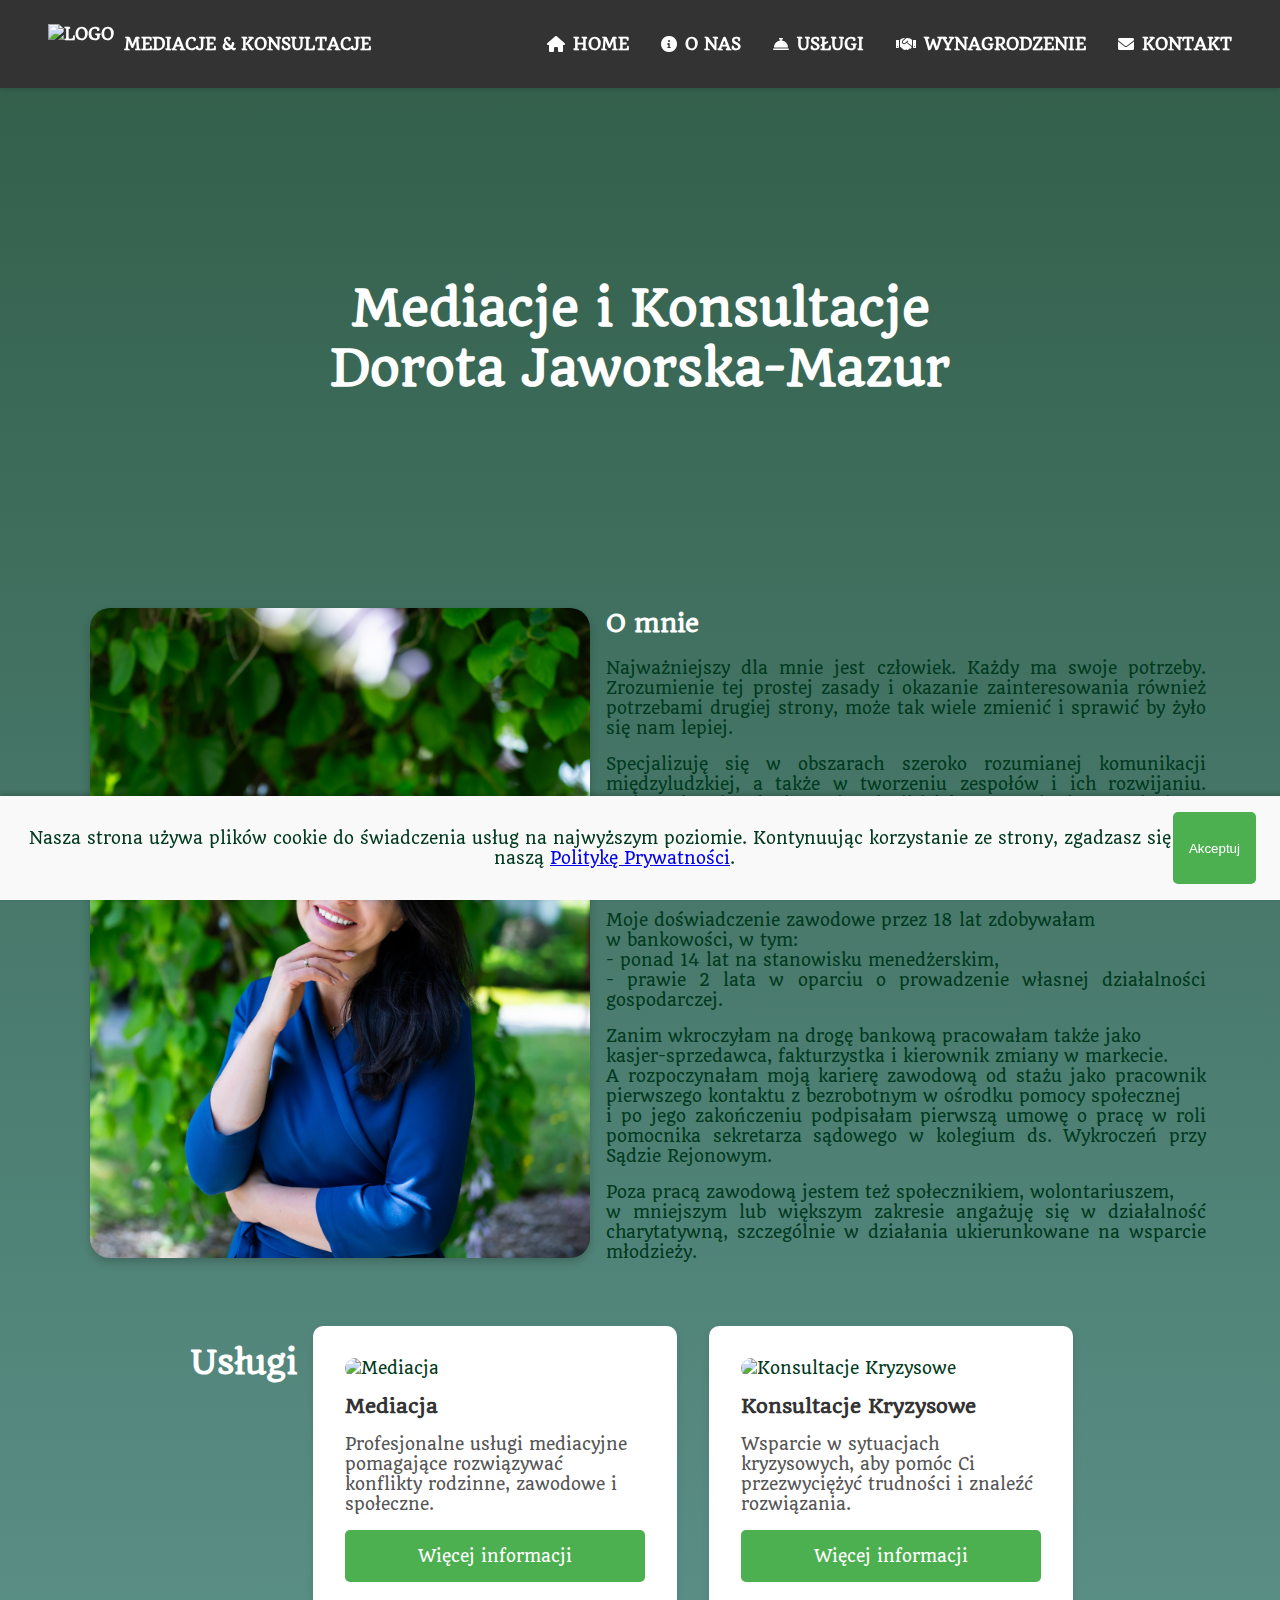
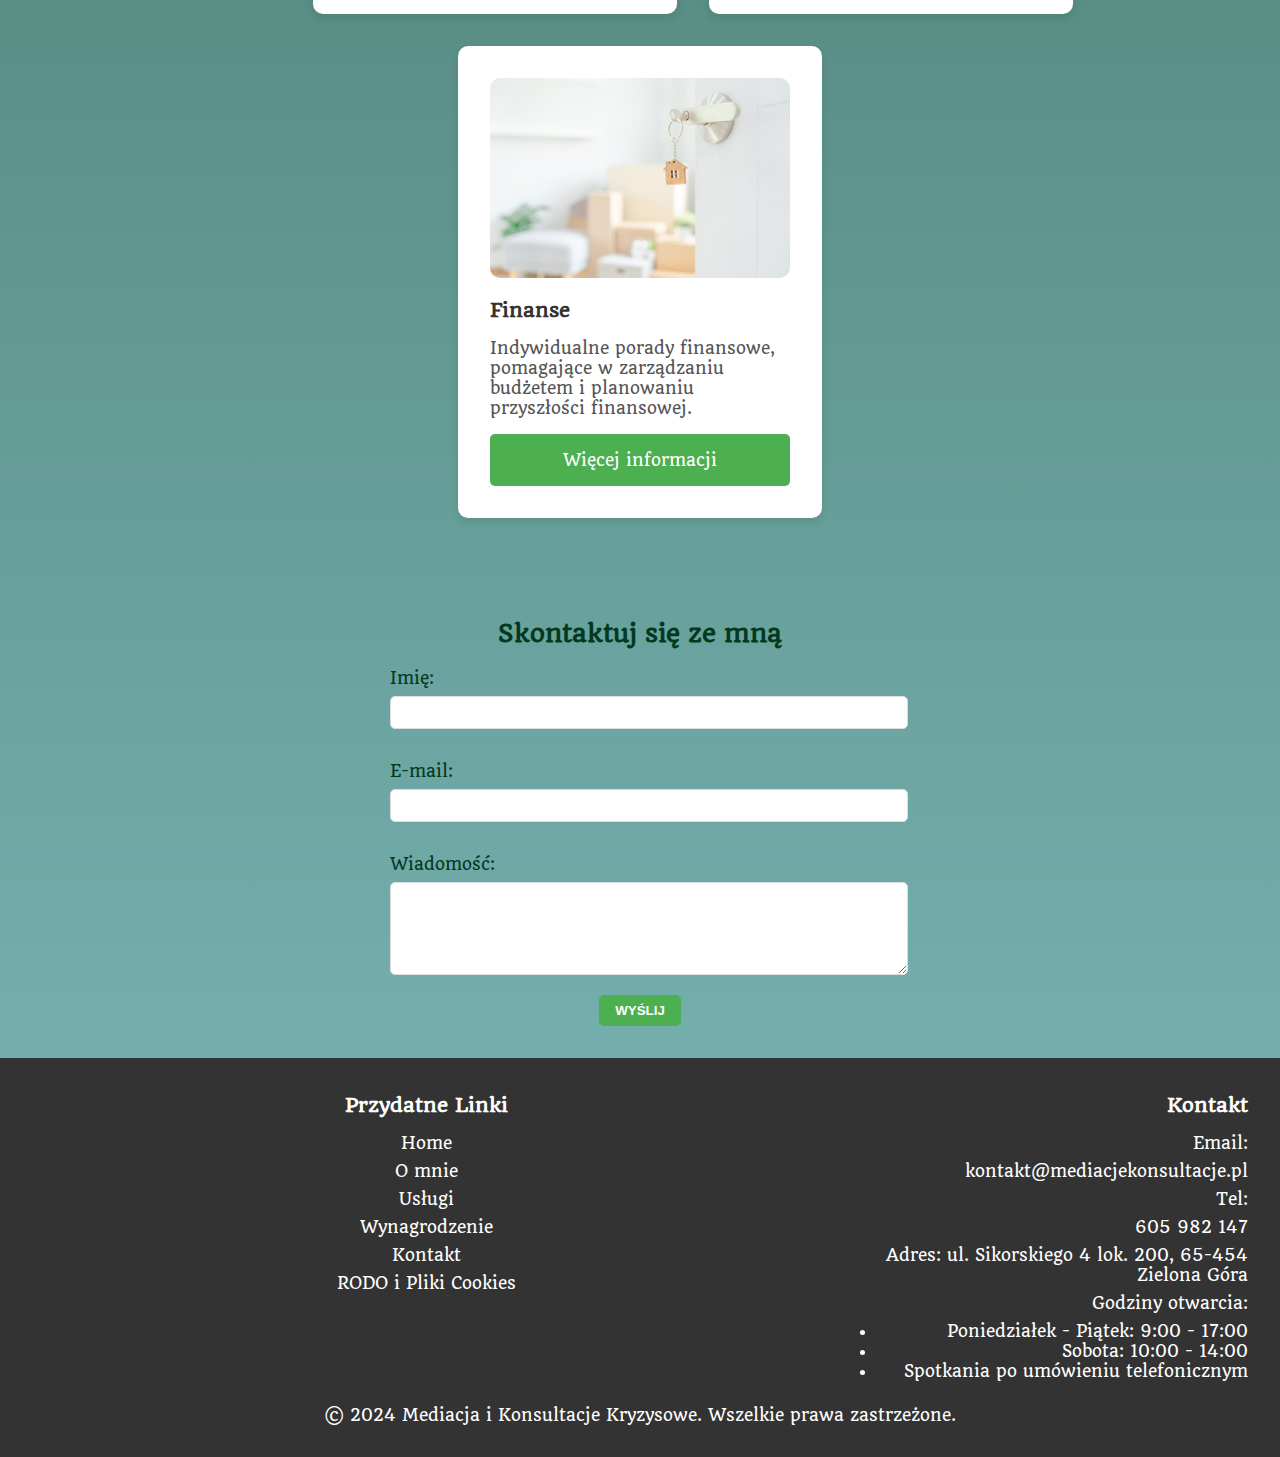
==== Index.html @ 2c220281 "Add files via upload" ====
<!DOCTYPE html>
<html lang="pl">
<head>
    <meta charset="UTF-8">
    <meta name="viewport" content="width=device-width, initial-scale=1.0">
    <title>Mediacja i Konsultacje Kryzysowe</title>
    <link rel="stylesheet" href="https://cdnjs.cloudflare.com/ajax/libs/font-awesome/6.0.0-beta3/css/all.min.css">
    <link href="https://fonts.googleapis.com/css2?family=Quintessential&display=swap" rel="stylesheet">
    <link href="https://fonts.googleapis.com/css2?family=Quando&display=swap" rel="stylesheet">
    <link href="https://fonts.googleapis.com/css2?family=Roboto:wght@400;700&display=swap" rel="stylesheet">
    <style>
        body {
            font-family: 'Quando', serif;
            margin: 0;
            padding: 0;
            background: linear-gradient(180deg, #315d48, #7ebbbd);
            color: #013A20;
            scroll-behavior: smooth;
        }
        nav {
            display: flex;
            justify-content: space-between;
            align-items: center;
            background-color: #333;
            position: sticky;
            top: 0;
            z-index: 1000;
            padding: 0.5rem 2rem;
            box-shadow: 0 2px 4px rgba(0,0,0,0.1);
        }
        .logo {
            display: flex;
            align-items: center;
            color: white;
            text-decoration: none;
        }
        .logo img {
            height: 40px;
            margin-right: 10px;
        }
        .nav-links {
            display: flex;
            align-items: center;
        }
        nav a {
            color: white;
            padding: 1rem;
            text-decoration: none;
            text-transform: uppercase;
            transition: color 0.3s, background-color 0.3s, transform 0.3s;
            display: flex;
            align-items: center;
            font-weight: 700;
        }
        nav a i {
            margin-right: 0.5rem;
        }
        nav a:hover {
            background-color: #575757;
            color: #00f;
            transform: scale(1.1);
        }
        nav a:active {
            transform: scale(0.95);
        }
        nav .dropdown {
            position: relative;
            display: inline-block;
        }
        nav .dropdown-content {
            display: none;
            position: absolute;
            background-color: #f9f9f9;
            min-width: 160px;
            box-shadow: 0 8px 16px rgba(0,0,0,0.2);
            z-index: 1;
            border-radius: 10px;
            overflow: hidden;
            transition: max-height 0.3s ease-out, opacity 0.3s ease-out;
            max-height: 0;
            opacity: 0;
        }
        nav .dropdown-content a {
            color: black;
            padding: 12px 16px;
            text-decoration: none;
            display: block;
            text-transform: none;
            font-weight: normal;
            background-color: #f9f9f9;
        }
        nav .dropdown-content a:hover {
            background-color: #f1f1f1;
        }
        nav .dropdown:hover .dropdown-content {
            display: block;
            max-height: 500px;
            opacity: 1;
        }
        nav .dropdown-content a {
            animation: fadeInMenu 0.3s ease-out forwards;
        }
        @keyframes fadeInMenu {
            from { opacity: 0; transform: translateY(-20px); }
            to { opacity: 1; transform: translateY(0); }
        }
        .hero {
            position: relative;
            background: url('https://images.unsplash.com/photo-1512207852920-9d5edc94f46e') no-repeat center center/cover;
            height: 500px;
            color: white;
            display: flex;
            justify-content: center;
            align-items: center;
            text-align: center;
        }
        .hero h1 {
            font-size: 3rem;
            animation: fadeIn 2s;
            font-family: 'Quando', cursive;
            color: white;
        }
        @keyframes fadeIn {
            from { opacity: 0; }
            to { opacity: 1; }
        }
        .content {
            padding: 2rem;
            display: flex;
            flex-wrap: wrap;
            justify-content: center;
        }
        .card {
            background: white;
            margin: 1rem;
            padding: 2rem;
            box-shadow: 0 4px 8px rgba(0,0,0,0.1);
            transition: transform 0.3s;
            width: 300px;
            border-radius: 10px;
        }
        .card img {
            width: 100%;
            height: auto;
            border-radius: 10px;
        }
        .card:hover {
            transform: scale(1.05);
        }
        .card h3 {
            margin: 1rem 0;
            font-family: 'Quando', cursive;
            color: #333;
        }
        .card p {
            color: #555;
        }
        .card a {
            display: block;
            background-color: #4CAF50;
            color: white;
            text-align: center;
            padding: 1rem;
            border-radius: 5px;
            text-decoration: none;
            transition: background-color 0.3s, transform 0.3s;
        }
        .card a:hover {
            background-color: #45a049;
            transform: scale(1.05);
        }
        .card a:active {
            transform: scale(0.95);
        }
        .section-title {
            text-align: center;
            margin: 2rem 0;
            font-size: 2rem;
            color: white;
            font-family: 'Quando', cursive;
        }
        .info {
            display: flex;
            flex-wrap: wrap;
            justify-content: center;
            align-items: center;
            padding: 0;
        }
        .info img {
            width: 500px;
            height: 650px;
            margin: 1rem;
            border-radius: 20px;
            object-fit: cover;
            position: relative;
            box-shadow: 0 4px 8px rgba(0,0,0,0.2);
        }
        .info img::after {
            content: '';
            position: absolute;
            top: 0;
            left: 0;
            width: 100%;
            height: 100%;
            border-radius: 10px;
            box-shadow: inset 0 0 150px rgba(49, 93, 72, 0.7);
            pointer-events: none;
        }
        .info div {
            flex: 1;
            max-width: 600px;
            margin: 0;
        }
        .info p {
            color: #013A20;
            text-align: justify;
        }
        .info h2 {
            color: white;
        }
        .contact {
            padding: 2rem;
            text-align: center;
        }
        .contact form {
            max-width: 500px;
            margin: 0 auto;
        }
        .contact label {
            display: block;
            margin: 1rem 0 0.5rem;
            text-align: left;
        }
        .contact input, .contact textarea {
            width: 100%;
            padding: 0.5rem;
            margin-bottom: 1rem;
            border: 1px solid #ddd;
            border-radius: 5px;
        }
        .contact button {
            background-color: #4CAF50;
            color: white;
            padding: 0.5rem 1rem;
            border: none;
            border-radius: 5px;
            cursor: pointer;
            text-transform: uppercase;
            font-weight: bold;
            transition: background-color 0.3s, transform 0.3s;
        }
        .contact button:hover {
            background-color: #45a049;
            transform: scale(1.05);
        }
        .contact button:active {
            transform: scale(0.95);
        }
        footer {
            background-color: #333;
            color: white;
            padding: 1rem;
        }

        .footer-content {
            display: flex;
            justify-content: space-between;
            align-items: flex-start;
            flex-wrap: wrap;
        }

        .column {
            flex: 1;
            margin: 0 1rem;
        }

        .column.links {
            flex: 2;
            margin-left: auto;
            margin-right: auto;
            text-align: center;
        }

        .column.contact-info {
            flex: 1;
            margin-left: auto;
            text-align: right;
        }

        .column h3 {
            margin-bottom: 1rem;
        }

        .column a {
            color: white;
            text-decoration: none;
            display: block;
            margin: 0.5rem 0;
        }

        .column.contact-info p,
        .column.contact-info ul {
            margin: 0.5rem 0;
        }

        .bottom-bar {
            text-align: center;
            margin-top: 1rem;
        }

        @media (max-width: 768px) {
            .footer-content {
                flex-direction: column;
                align-items: center;
            }

            .column {
                margin: 1rem 0;
                text-align: center;
            }

            .column.contact-info {
                text-align: center;
            }
        }
        .privacy-modal {
            display: none;
            position: fixed;
            z-index: 1001;
            left: 0;
            top: 0;
            width: 100%;
            height: 100%;
            overflow: auto;
            background-color: rgba(0,0,0,0.4);
        }
        .privacy-modal-content {
            background-color: white;
            margin: 10% auto;
            padding: 20px;
            border: 1px solid #888;
            width: 80%;
            max-width: 600px;
            border-radius: 10px;
            position: relative;
        }
        .privacy-modal .close {
            color: #aaa;
            float: right;
            font-size: 28px;
            font-weight: bold;
        }
        .privacy-modal .close:hover,
        .privacy-modal .close:focus {
            color: black;
            text-decoration: none;
            cursor: pointer;
        }
        @media (max-width: 768px) {
            .hero {
                height: 300px;
            }
            .hero h1 {
                font-size: 2rem;
            }
            .card {
                width: 100%;
            }
            nav .nav-links {
                flex-direction: column;
                display: none;
            }
            nav .nav-links a {
                width: 100%;
                text-align: center;
            }
            nav .dropdown-content {
                position: static;
            }
            nav .dropdown:hover .dropdown-content {
                display: none;
            }
            nav .dropdown-content a {
                width: 100%;
                box-sizing: border-box;
                text-align: left;
                padding-left: 2rem;
            }
            nav .toggle-button {
                display: block;
                cursor: pointer;
                font-size: 2rem;
                color: white;
            }
            nav .nav-links.active {
                display: flex;
            }
        }
        .privacy-banner {
    position: fixed;
    bottom: 0;
    width: 100%;
    background-color: #f9f9f9;
    padding: 1rem;
    text-align: center;
    box-shadow: 0 -2px 5px rgba(0,0,0,0.2);
    z-index: 1000;
}

.privacy-banner button {
    background-color: #4CAF50;
    color: white;
    border: none;
    padding: 0.5rem 1rem;
    cursor: pointer;
    transition: background-color 0.3s, transform 0.3s;
    border-radius: 5px;
    position: relative;
    left: -40px; /* Przesuwa przycisk bardziej do lewej o 40px */
}


.privacy-banner button:hover {
    background-color: #45a049;
    transform: scale(1.05);
}

.privacy-banner button:active {
    transform: scale(0.95);
}

    </style>
</head>
<body>
    <nav>
        <a href="#home" class="logo">
            <img src="https://images.unsplash.com/photo-1505761671935-60b3a7427bad" alt="Logo">
            Mediacje & Konsultacje
        </a>
        <div class="nav-links">
            <a href="Index.html"><i class="fa fa-home"></i>Home</a>
            <a href="Index.html#about"><i class="fa fa-info-circle"></i>O nas</a>
            <div class="dropdown">
                <a href="Index.html#services"><i class="fa fa-concierge-bell"></i>Usługi</a>
                <div class="dropdown-content">
                    <a href="mediacja.html">Mediacje</a>
                    <a href="konsultacje.html">Konsultacje Kryzysowe</a>
                    <a href="finanse.html">Finanse</a>
                </div>
            </div>
            <a href="wynagrodzenie.html"><i class="fas fa-handshake"></i>Wynagrodzenie</a>
            <a href="#contact"><i class="fa fa-envelope"></i>Kontakt</a>
        </div>
    </nav>
    <div class="hero" id="home">
        <h1>Mediacje i Konsultacje<br>Dorota Jaworska-Mazur</h1>
    </div>
    <section class="content info" id="about">
        <img src="images/mama.jpg" alt="O mnie">
        <div>
            <h2>O mnie</h2>
            <p>Najważniejszy dla mnie jest człowiek.
                Każdy ma swoje potrzeby. Zrozumienie tej prostej zasady
                i okazanie zainteresowania również potrzebami drugiej
                strony, może tak wiele zmienić i sprawić by żyło się nam
                lepiej.</p>
            <p>Specjalizuję się w obszarach szeroko rozumianej
                komunikacji międzyludzkiej, a także w tworzeniu
                zespołów i ich rozwijaniu.
                Moim celem jest budowanie relacji i ich wzmacnianie. To relacje są kluczem do sukcesu
                w każdej dziedzinie naszego życia. A relacje<br> i zaufanie
                buduje się każdego dnia uważnością na drugiego
                człowieka, dostarczaniem wartości swoją pracą,
                zaangażowaniem<br> i autentycznością.
            <p>Moje doświadczenie zawodowe przez 18 lat zdobywałam<br> w bankowości, w tym:<br>
                - ponad 14 lat na stanowisku menedżerskim,<br>
                - prawie 2 lata w oparciu o prowadzenie własnej
                działalności gospodarczej.</p>
            <p>Zanim wkroczyłam na drogę bankową pracowałam także
                jako <br>kasjer-sprzedawca, fakturzystka i kierownik zmiany
                w markecie. <br>A rozpoczynałam moją karierę zawodową od
                stażu jako pracownik pierwszego kontaktu z bezrobotnym
                w ośrodku pomocy społecznej <br>i po jego zakończeniu
                podpisałam pierwszą umowę o pracę w roli pomocnika
                sekretarza sądowego w kolegium ds. Wykroczeń przy
                Sądzie Rejonowym.<p>
            <p>Poza pracą zawodową jestem też społecznikiem,
                wolontariuszem, <br>w mniejszym lub większym zakresie
                angażuję się w działalność charytatywną, szczególnie w
                działania ukierunkowane na wsparcie młodzieży.</p>
        </div>
    </section>
    <section class="content" id="services">
        <h2 class="section-title">Usługi</h2>
        <div class="card">
            <img src="https://images.unsplash.com/photo-1522202176988-66273c2fd55f" alt="Mediacja">
            <h3>Mediacja</h3>
            <p>Profesjonalne usługi mediacyjne pomagające rozwiązywać konflikty rodzinne, zawodowe i społeczne.</p>
            <a href="mediacja.html">Więcej informacji</a>
        </div>
        <div class="card">
            <img src="https://images.unsplash.com/photo-1528222354212-a29573cdb844" alt="Konsultacje Kryzysowe">
            <h3>Konsultacje Kryzysowe</h3>
            <p>Wsparcie w sytuacjach kryzysowych, aby pomóc Ci przezwyciężyć trudności i znaleźć rozwiązania.</p>
            <a href="konsultacje.html">Więcej informacji</a>
        </div>
        <div class="card">
            <img src="images/dom.jpg" alt="Finanse">
            <h3>Finanse</h3>
            <p>Indywidualne porady finansowe, pomagające w zarządzaniu budżetem i planowaniu przyszłości finansowej.</p>
            <a href="finanse.html">Więcej informacji</a>
        </div>
    </section>
    <section class="contact">
        <h2>Skontaktuj się ze mną</h2>
        <form>
            <label for="name">Imię:</label>
            <input type="text" id="name" name="name" required>
            <label for="email">E-mail:</label>
            <input type="email" id="email" name="email" required>
            <label for="message">Wiadomość:</label>
            <textarea id="message" name="message" rows="5" required></textarea>
            <button type="submit">Wyślij</button>
        </form>
    </section>
    <footer>
        <div class="footer-content">
            <div class="column links">
                <h3>Przydatne Linki</h3>
                <a href="Index.html">Home</a>
                <a href="Index.html#about">O mnie</a>
                <a href="Index.html#services">Usługi</a>
                <a href="wynagrodzenie.html">Wynagrodzenie</a>
                <a href="Index.html#contact">Kontakt</a>
                <a href="RODO.html">RODO i Pliki Cookies</a>
            </div>
            <div class="column contact-info">
                <h3>Kontakt</h3>
                <p>Email: <a href="mailto:kontakt@mediacjekonsultacje.pl">kontakt@mediacjekonsultacje.pl</a></p>
                <p>Tel: <a href="tel:+48605982147">605 982 147</a></p>
                <p>Adres: ul. Sikorskiego 4 lok. 200, 65-454 Zielona Góra</p>
                <p>Godziny otwarcia:</p>
                <ul>
                    <li>Poniedziałek - Piątek: 9:00 - 17:00</li>
                    <li>Sobota: 10:00 - 14:00</li>
                    <li>Spotkania po umówieniu telefonicznym</li>
                </ul>
            </div>
        </div>
        <div class="bottom-bar">
            <p>© 2024 Mediacja i Konsultacje Kryzysowe. Wszelkie prawa zastrzeżone.</p>
        </div>
    </footer>
    <script>
        document.addEventListener('DOMContentLoaded', function() {
            const privacyLink = document.getElementById('privacyLink');
            const privacyModal = document.getElementById('privacyModal');
            const closeModal = document.querySelector('.privacy-modal .close');

            privacyLink.addEventListener('click', function(event) {
                event.preventDefault();
                privacyModal.style.display = 'block';
            });

            closeModal.addEventListener('click', function() {
                privacyModal.style.display = 'none';
            });

            window.addEventListener('click', function(event) {
                if (event.target == privacyModal) {
                    privacyModal.style.display = 'none';
                }
            });

            const toggleButton = document.querySelector('.toggle-button');
            const navLinks = document.querySelector('.nav-links');

            toggleButton.addEventListener('click', function() {
                navLinks.classList.toggle('active');
            });
        });
            document.addEventListener('DOMContentLoaded', function() {
        const privacyBanner = document.getElementById('privacyBanner');
        const acceptPrivacy = document.getElementById('acceptPrivacy');

        if (!localStorage.getItem('privacyAccepted')) {
            privacyBanner.style.display = 'flex';
        }

        acceptPrivacy.addEventListener('click', function() {
            localStorage.setItem('privacyAccepted', 'true');
            privacyBanner.style.display = 'none';
        });
    });

    </script>
    <div class="privacy-banner" id="privacyBanner">
        <p>Nasza strona używa plików cookie do świadczenia usług na najwyższym poziomie. Kontynuując korzystanie ze strony, zgadzasz się na naszą <a href="RODO.html">Politykę Prywatności</a>.</p>
        <button id="acceptPrivacy">Akceptuj</button>
    </div>    
</body>
</html>
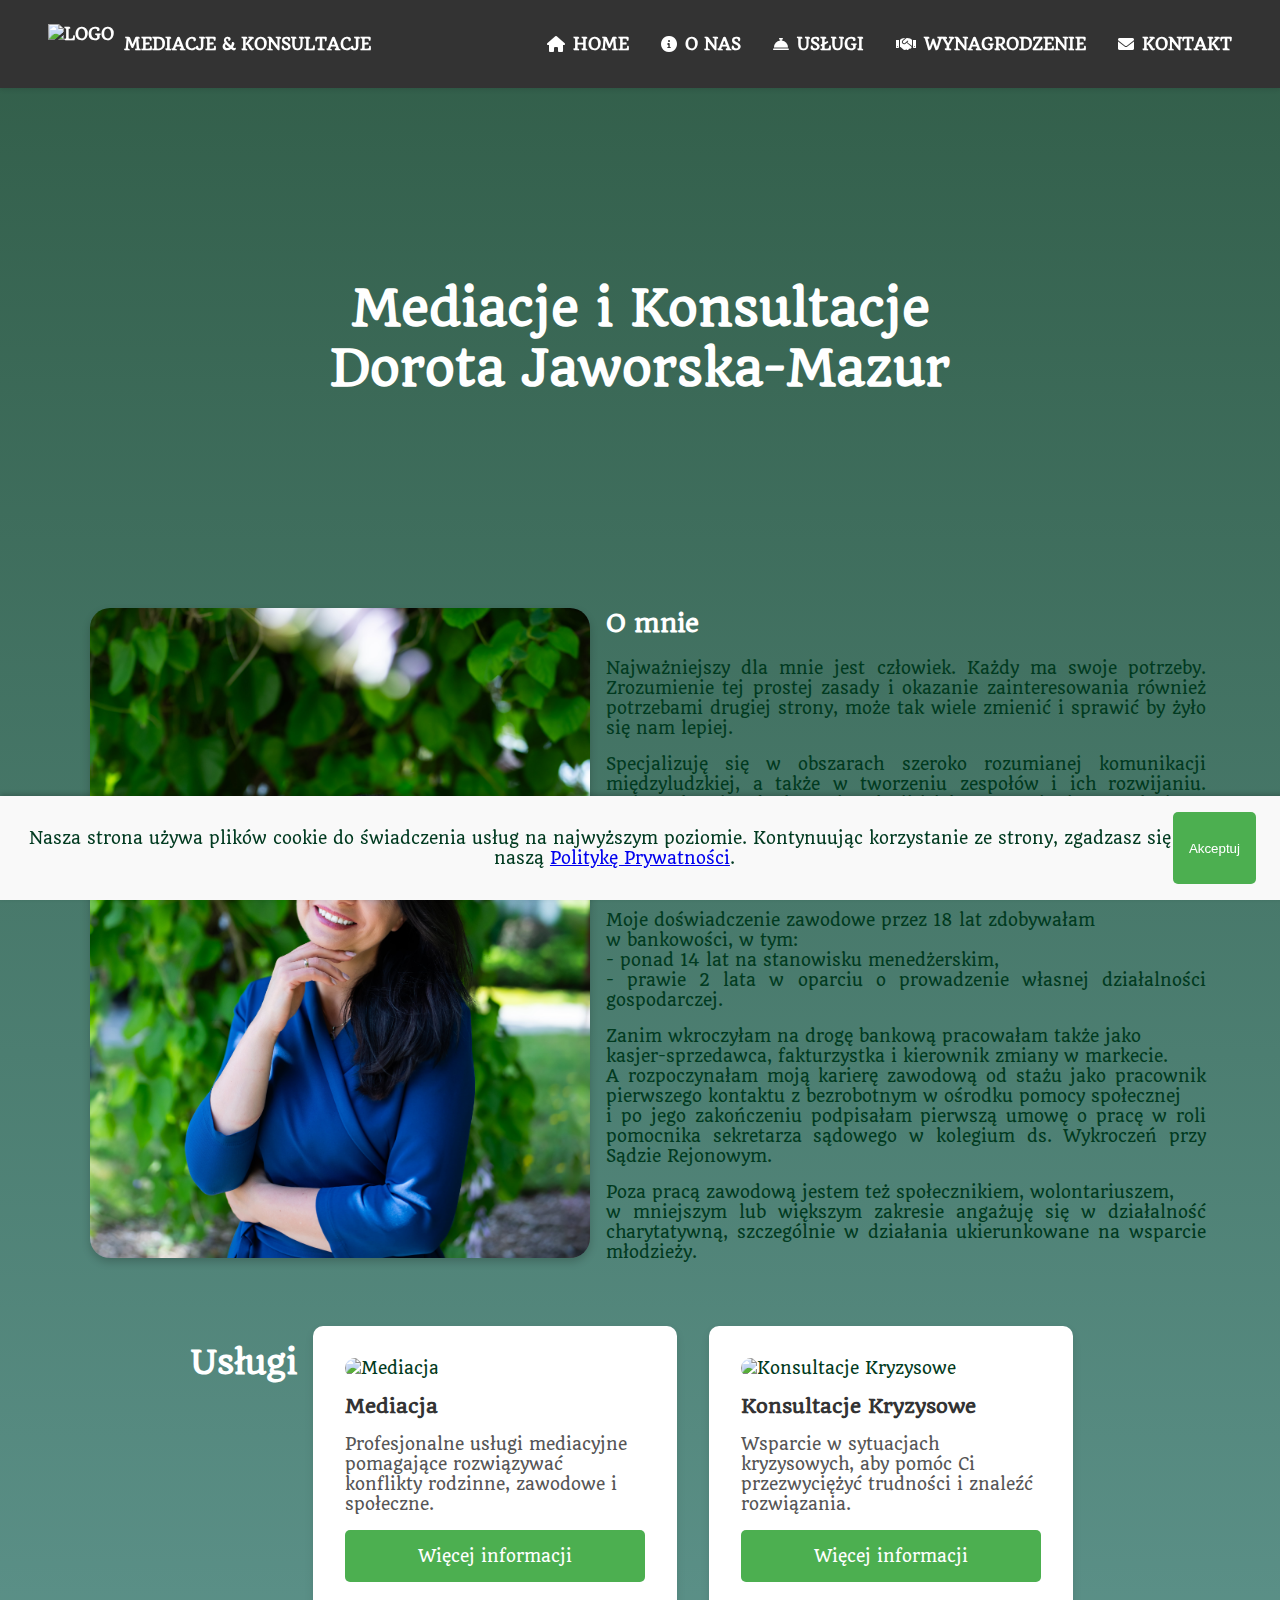
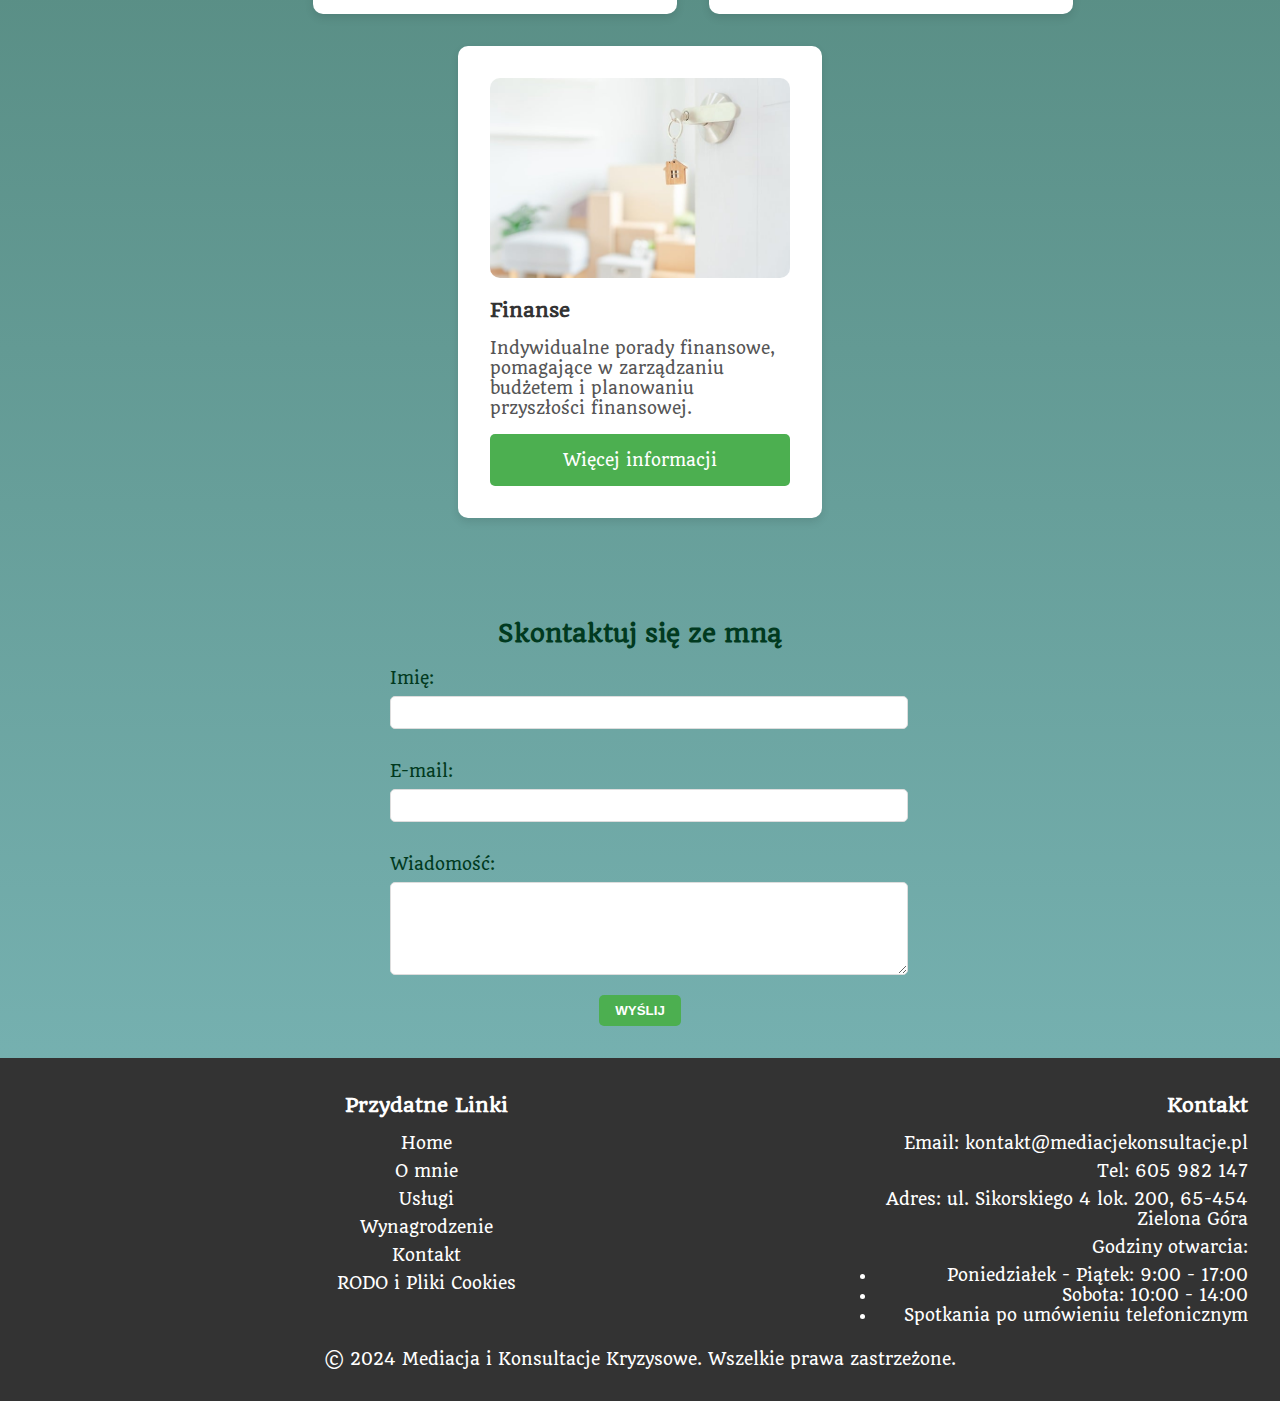
==== commit 2fec96fb: "Add files via upload" ====
--- a/Index.html
+++ b/Index.html
@@ -433,7 +433,7 @@
 </head>
 <body>
     <nav>
-        <a href="#home" class="logo">
+        <a href="Index.html" class="logo">
             <img src="https://images.unsplash.com/photo-1505761671935-60b3a7427bad" alt="Logo">
             Mediacje & Konsultacje
         </a>
@@ -536,8 +536,8 @@
             </div>
             <div class="column contact-info">
                 <h3>Kontakt</h3>
-                <p>Email: <a href="mailto:kontakt@mediacjekonsultacje.pl">kontakt@mediacjekonsultacje.pl</a></p>
-                <p>Tel: <a href="tel:+48605982147">605 982 147</a></p>
+                <p>Email: kontakt@mediacjekonsultacje.pl</p>
+                <p>Tel: 605 982 147</p>
                 <p>Adres: ul. Sikorskiego 4 lok. 200, 65-454 Zielona Góra</p>
                 <p>Godziny otwarcia:</p>
                 <ul>
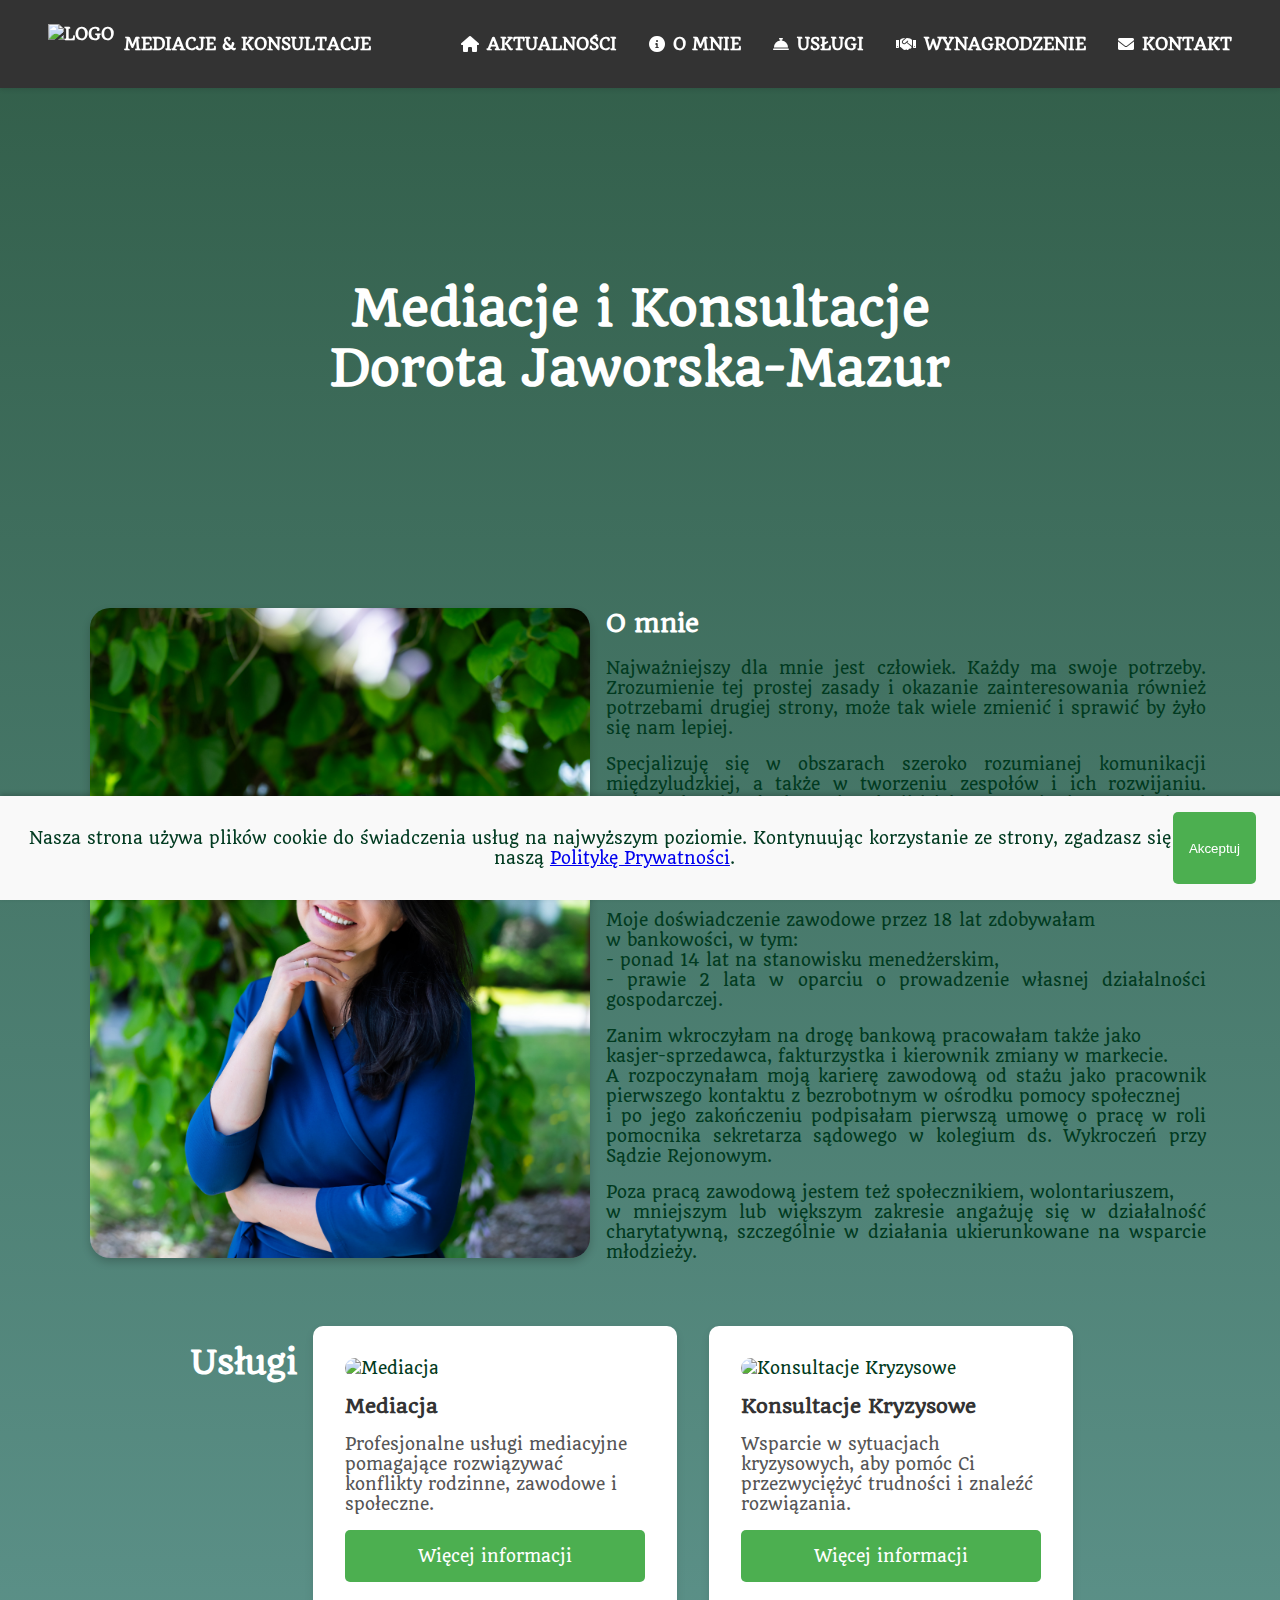
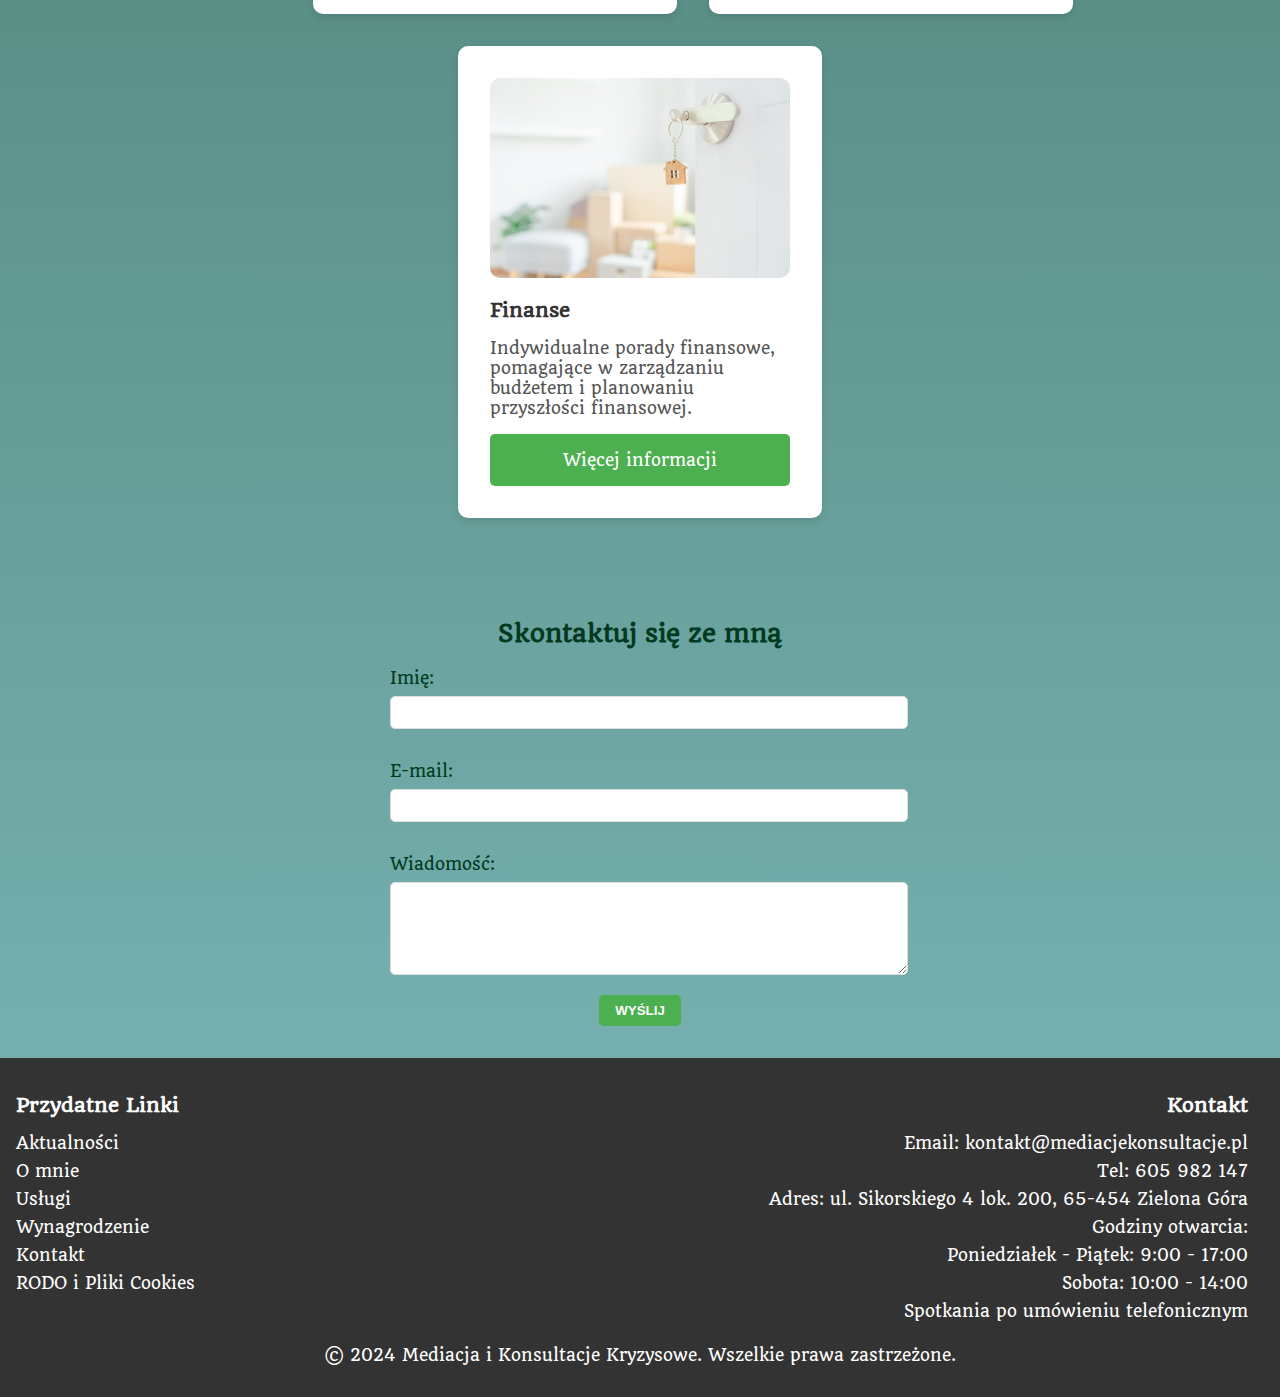
==== commit 86b0a477: "Add files via upload" ====
--- a/Index.html
+++ b/Index.html
@@ -17,6 +17,14 @@
             color: #013A20;
             scroll-behavior: smooth;
         }
+        header {
+            background-color: #333;
+            color: #fff;
+            padding: 10px 0;
+            position: fixed;
+            width: 100%;
+            top: 0;
+        }
         nav {
             display: flex;
             justify-content: space-between;
@@ -71,31 +79,32 @@
             display: none;
             position: absolute;
             background-color: #f9f9f9;
-            min-width: 160px;
+            padding: 10px;
             box-shadow: 0 8px 16px rgba(0,0,0,0.2);
             z-index: 1;
             border-radius: 10px;
-            overflow: hidden;
-            transition: max-height 0.3s ease-out, opacity 0.3s ease-out;
-            max-height: 0;
-            opacity: 0;
-        }
+            white-space: nowrap;
+        }
+
+        nav .dropdown:hover .dropdown-content {
+            display: flex;
+            justify-content: space-around;
+            flex-wrap: nowrap;
+        }
+
         nav .dropdown-content a {
+            display: inline-block;
+            padding: 8px 15px; /* Zmniejszone padding */
+            margin: 0 5px;
+            background-color: #f9f9f9;
+            border-radius: 5px;
+            transition: background-color 0.3s;
+            font-size: 0.9rem; /* Zmniejszony font size */
             color: black;
-            padding: 12px 16px;
-            text-decoration: none;
-            display: block;
-            text-transform: none;
-            font-weight: normal;
-            background-color: #f9f9f9;
-        }
+        }
+
         nav .dropdown-content a:hover {
             background-color: #f1f1f1;
-        }
-        nav .dropdown:hover .dropdown-content {
-            display: block;
-            max-height: 500px;
-            opacity: 1;
         }
         nav .dropdown-content a {
             animation: fadeInMenu 0.3s ease-out forwards;
@@ -275,11 +284,29 @@
         }
 
         .column.links {
-            flex: 2;
-            margin-left: auto;
-            margin-right: auto;
-            text-align: center;
-        }
+            flex: 1;
+            margin-left: 0;
+        }
+
+        .column.links ul {
+            list-style: none;
+            padding: 0;
+        }
+
+        .column.links ul li {
+            margin-bottom: 10px;
+        }
+
+        .column.links ul li a {
+            color: white;
+            text-decoration: none;
+            transition: color 0.3s;
+        }
+
+        .column.links ul li a:hover {
+            color: #4CAF50;
+        }
+
 
         .column.contact-info {
             flex: 1;
@@ -438,8 +465,8 @@
             Mediacje & Konsultacje
         </a>
         <div class="nav-links">
-            <a href="Index.html"><i class="fa fa-home"></i>Home</a>
-            <a href="Index.html#about"><i class="fa fa-info-circle"></i>O nas</a>
+            <a href="Index.html"><i class="fa fa-home"></i>Aktualności</a>
+            <a href="Index.html#about"><i class="fa fa-info-circle"></i>O Mnie</a>
             <div class="dropdown">
                 <a href="Index.html#services"><i class="fa fa-concierge-bell"></i>Usługi</a>
                 <div class="dropdown-content">
@@ -527,7 +554,7 @@
         <div class="footer-content">
             <div class="column links">
                 <h3>Przydatne Linki</h3>
-                <a href="Index.html">Home</a>
+                <a href="Index.html">Aktualności</a>
                 <a href="Index.html#about">O mnie</a>
                 <a href="Index.html#services">Usługi</a>
                 <a href="wynagrodzenie.html">Wynagrodzenie</a>
@@ -540,11 +567,9 @@
                 <p>Tel: 605 982 147</p>
                 <p>Adres: ul. Sikorskiego 4 lok. 200, 65-454 Zielona Góra</p>
                 <p>Godziny otwarcia:</p>
-                <ul>
-                    <li>Poniedziałek - Piątek: 9:00 - 17:00</li>
-                    <li>Sobota: 10:00 - 14:00</li>
-                    <li>Spotkania po umówieniu telefonicznym</li>
-                </ul>
+                <p>Poniedziałek - Piątek: 9:00 - 17:00</p>
+                <p>Sobota: 10:00 - 14:00</p>
+                <p>Spotkania po umówieniu telefonicznym</p>
             </div>
         </div>
         <div class="bottom-bar">
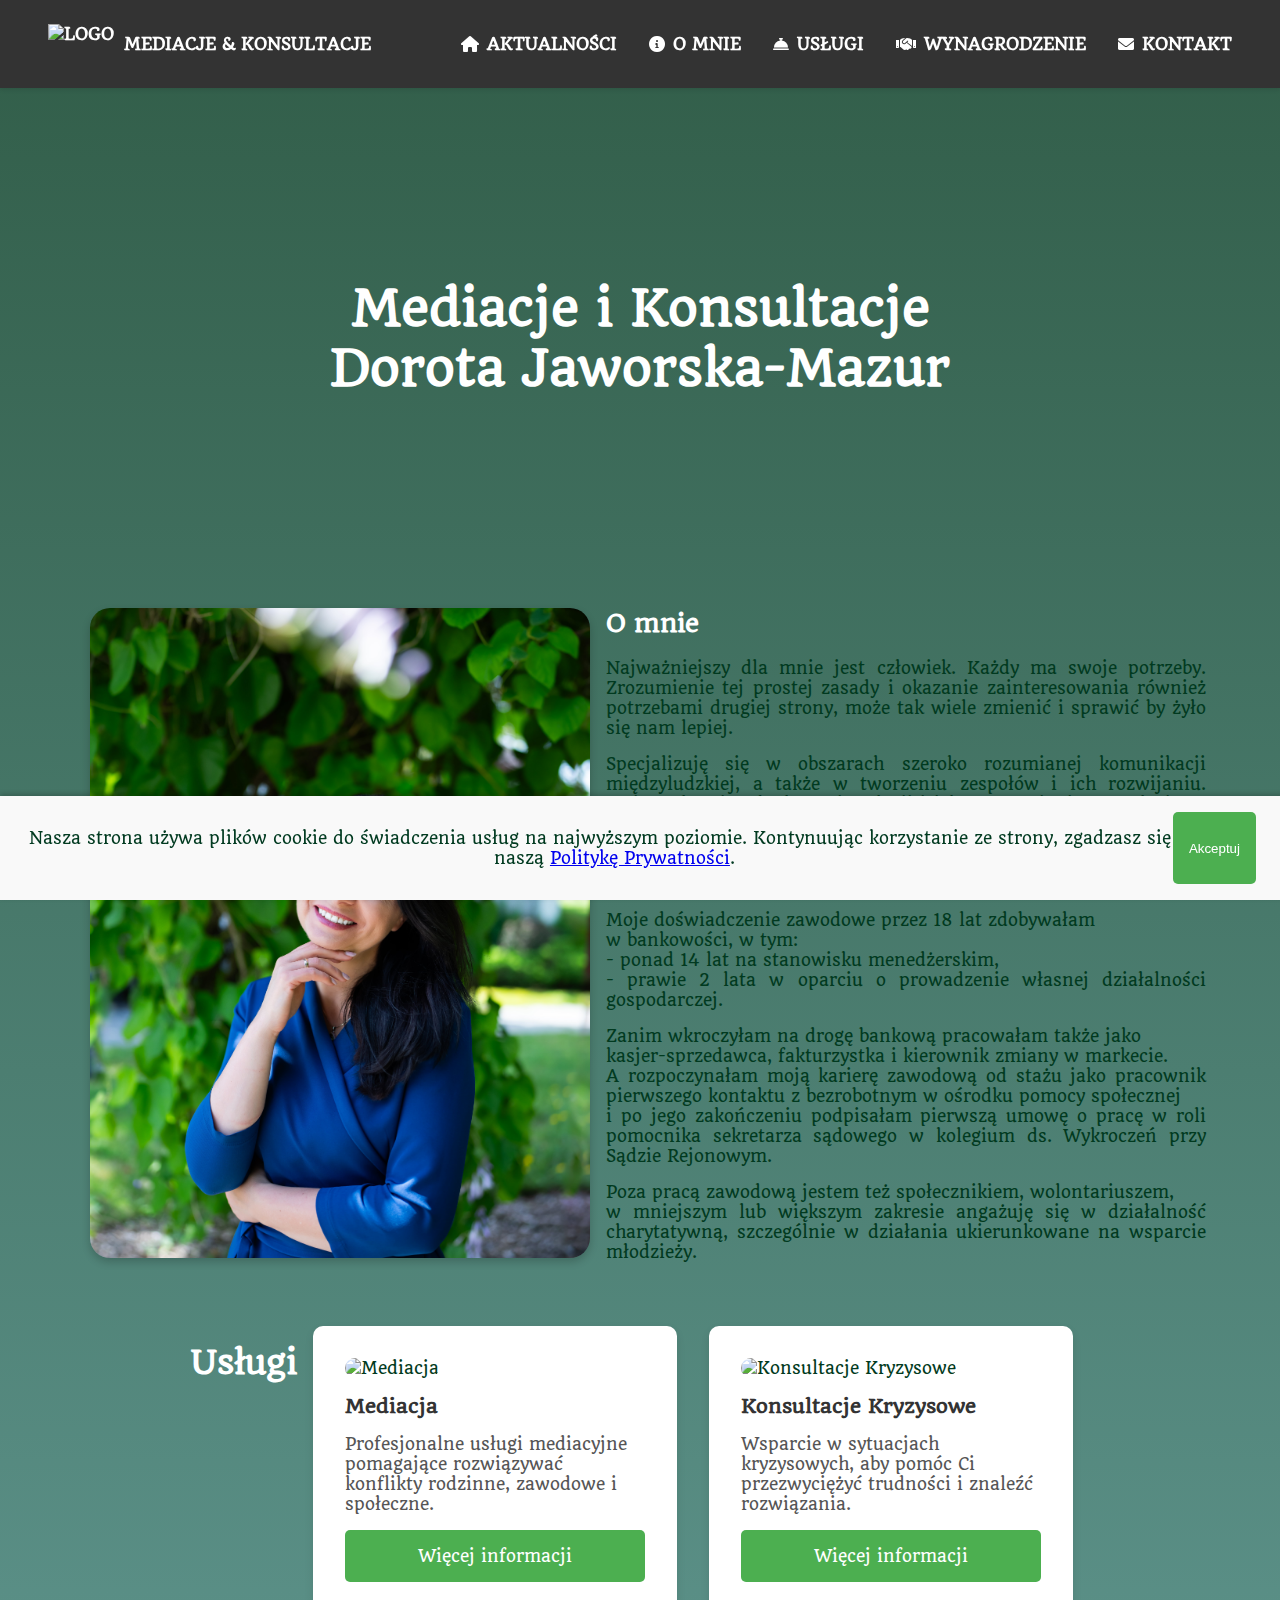
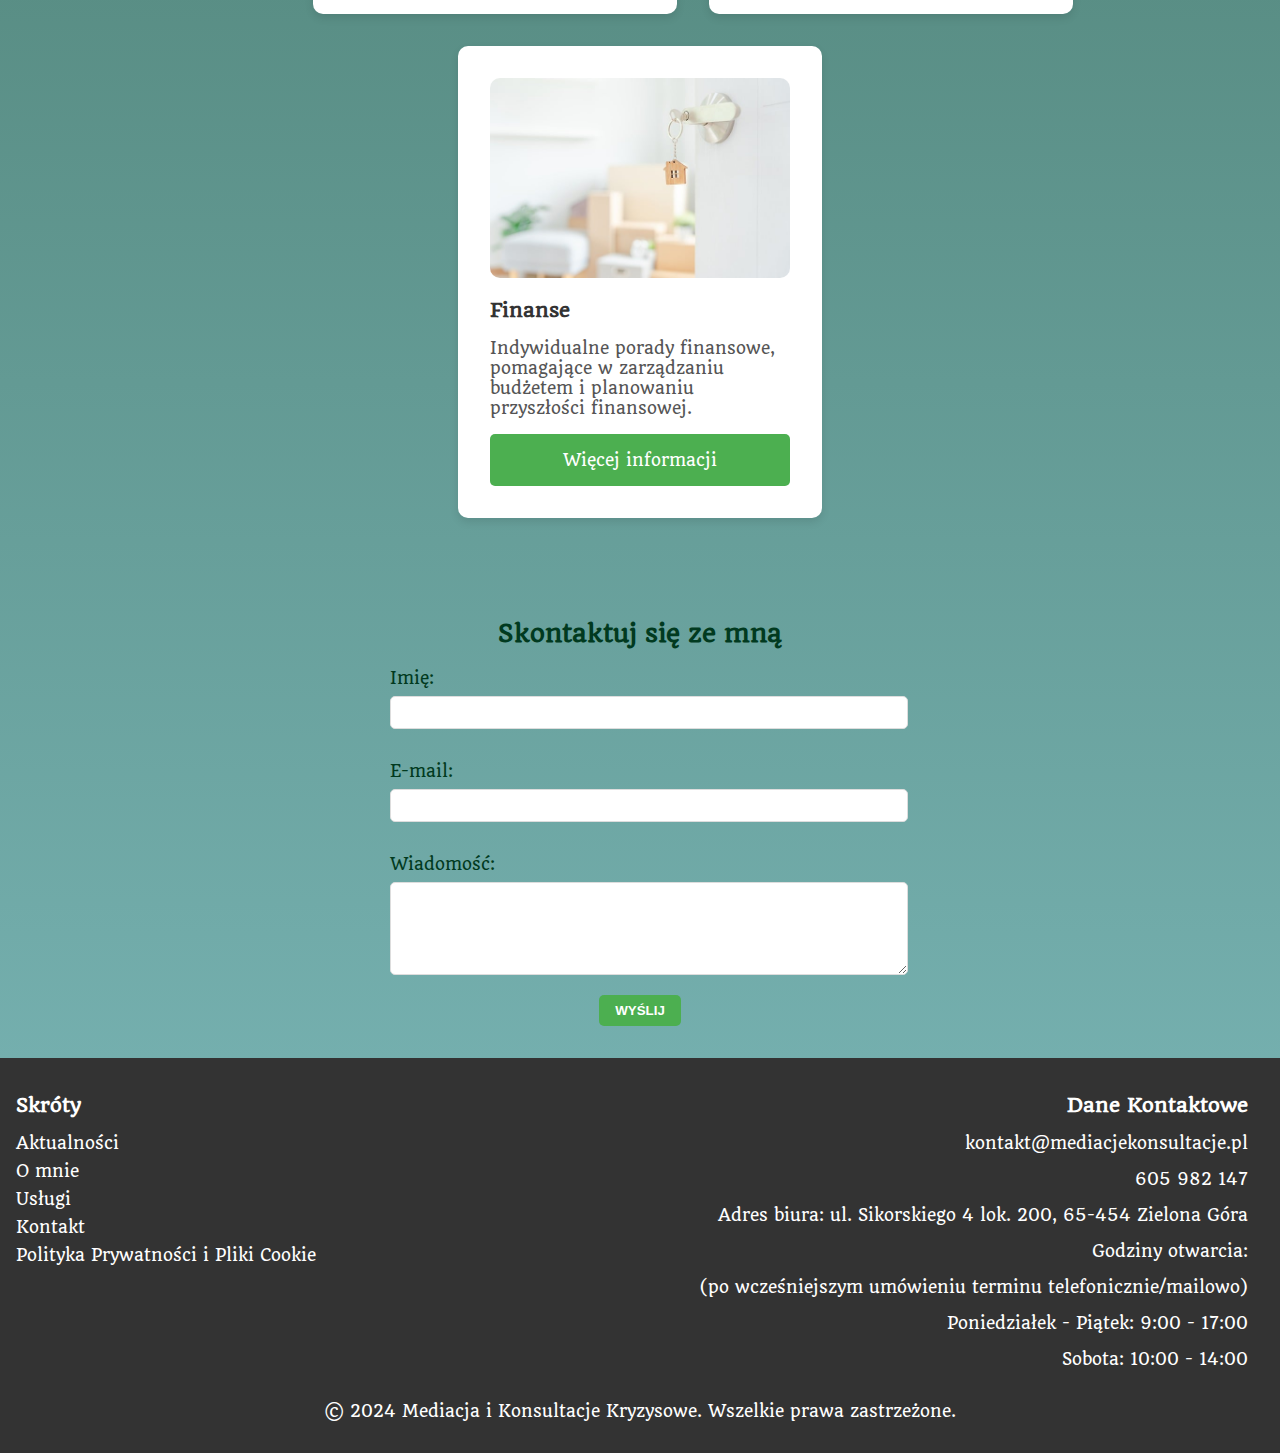
==== commit d9afd1f7: "Add files via upload" ====
--- a/Index.html
+++ b/Index.html
@@ -270,7 +270,6 @@
             color: white;
             padding: 1rem;
         }
-
         .footer-content {
             display: flex;
             justify-content: space-between;
@@ -306,8 +305,6 @@
         .column.links ul li a:hover {
             color: #4CAF50;
         }
-
-
         .column.contact-info {
             flex: 1;
             margin-left: auto;
@@ -324,12 +321,9 @@
             display: block;
             margin: 0.5rem 0;
         }
-
-        .column.contact-info p,
         .column.contact-info ul {
             margin: 0.5rem 0;
         }
-
         .bottom-bar {
             text-align: center;
             margin-top: 1rem;
@@ -432,6 +426,7 @@
     text-align: center;
     box-shadow: 0 -2px 5px rgba(0,0,0,0.2);
     z-index: 1000;
+    display: none; /* Baner jest ukryty domyślnie */
 }
 
 .privacy-banner button {
@@ -446,7 +441,6 @@
     left: -40px; /* Przesuwa przycisk bardziej do lewej o 40px */
 }
 
-
 .privacy-banner button:hover {
     background-color: #45a049;
     transform: scale(1.05);
@@ -455,7 +449,6 @@
 .privacy-banner button:active {
     transform: scale(0.95);
 }
-
     </style>
 </head>
 <body>
@@ -553,23 +546,22 @@
     <footer>
         <div class="footer-content">
             <div class="column links">
-                <h3>Przydatne Linki</h3>
+                <h3>Skróty</h3>
                 <a href="Index.html">Aktualności</a>
                 <a href="Index.html#about">O mnie</a>
                 <a href="Index.html#services">Usługi</a>
-                <a href="wynagrodzenie.html">Wynagrodzenie</a>
                 <a href="Index.html#contact">Kontakt</a>
-                <a href="RODO.html">RODO i Pliki Cookies</a>
+                <a href="RODO.html">Polityka Prywatności i Pliki Cookie</a>
             </div>
             <div class="column contact-info">
-                <h3>Kontakt</h3>
-                <p>Email: kontakt@mediacjekonsultacje.pl</p>
-                <p>Tel: 605 982 147</p>
-                <p>Adres: ul. Sikorskiego 4 lok. 200, 65-454 Zielona Góra</p>
+                <h3>Dane Kontaktowe</h3>
+                <p>kontakt@mediacjekonsultacje.pl</p>
+                <p>605 982 147</p>
+                <p>Adres biura: ul. Sikorskiego 4 lok. 200, 65-454 Zielona Góra</p>
                 <p>Godziny otwarcia:</p>
+                <p>(po wcześniejszym umówieniu terminu telefonicznie/mailowo)</p>
                 <p>Poniedziałek - Piątek: 9:00 - 17:00</p>
                 <p>Sobota: 10:00 - 14:00</p>
-                <p>Spotkania po umówieniu telefonicznym</p>
             </div>
         </div>
         <div class="bottom-bar">
@@ -578,10 +570,18 @@
     </footer>
     <script>
         document.addEventListener('DOMContentLoaded', function() {
-            const privacyLink = document.getElementById('privacyLink');
-            const privacyModal = document.getElementById('privacyModal');
-            const closeModal = document.querySelector('.privacy-modal .close');
-
+    const privacyBanner = document.getElementById('privacyBanner');
+    const acceptPrivacy = document.getElementById('acceptPrivacy');
+
+    if (!localStorage.getItem('privacyAccepted')) {
+        privacyBanner.style.display = 'flex';
+    }
+
+    acceptPrivacy.addEventListener('click', function() {
+        localStorage.setItem('privacyAccepted', 'true');
+        privacyBanner.style.display = 'none';
+    });
+});
             privacyLink.addEventListener('click', function(event) {
                 event.preventDefault();
                 privacyModal.style.display = 'block';
@@ -603,21 +603,6 @@
             toggleButton.addEventListener('click', function() {
                 navLinks.classList.toggle('active');
             });
-        });
-            document.addEventListener('DOMContentLoaded', function() {
-        const privacyBanner = document.getElementById('privacyBanner');
-        const acceptPrivacy = document.getElementById('acceptPrivacy');
-
-        if (!localStorage.getItem('privacyAccepted')) {
-            privacyBanner.style.display = 'flex';
-        }
-
-        acceptPrivacy.addEventListener('click', function() {
-            localStorage.setItem('privacyAccepted', 'true');
-            privacyBanner.style.display = 'none';
-        });
-    });
-
     </script>
     <div class="privacy-banner" id="privacyBanner">
         <p>Nasza strona używa plików cookie do świadczenia usług na najwyższym poziomie. Kontynuując korzystanie ze strony, zgadzasz się na naszą <a href="RODO.html">Politykę Prywatności</a>.</p>
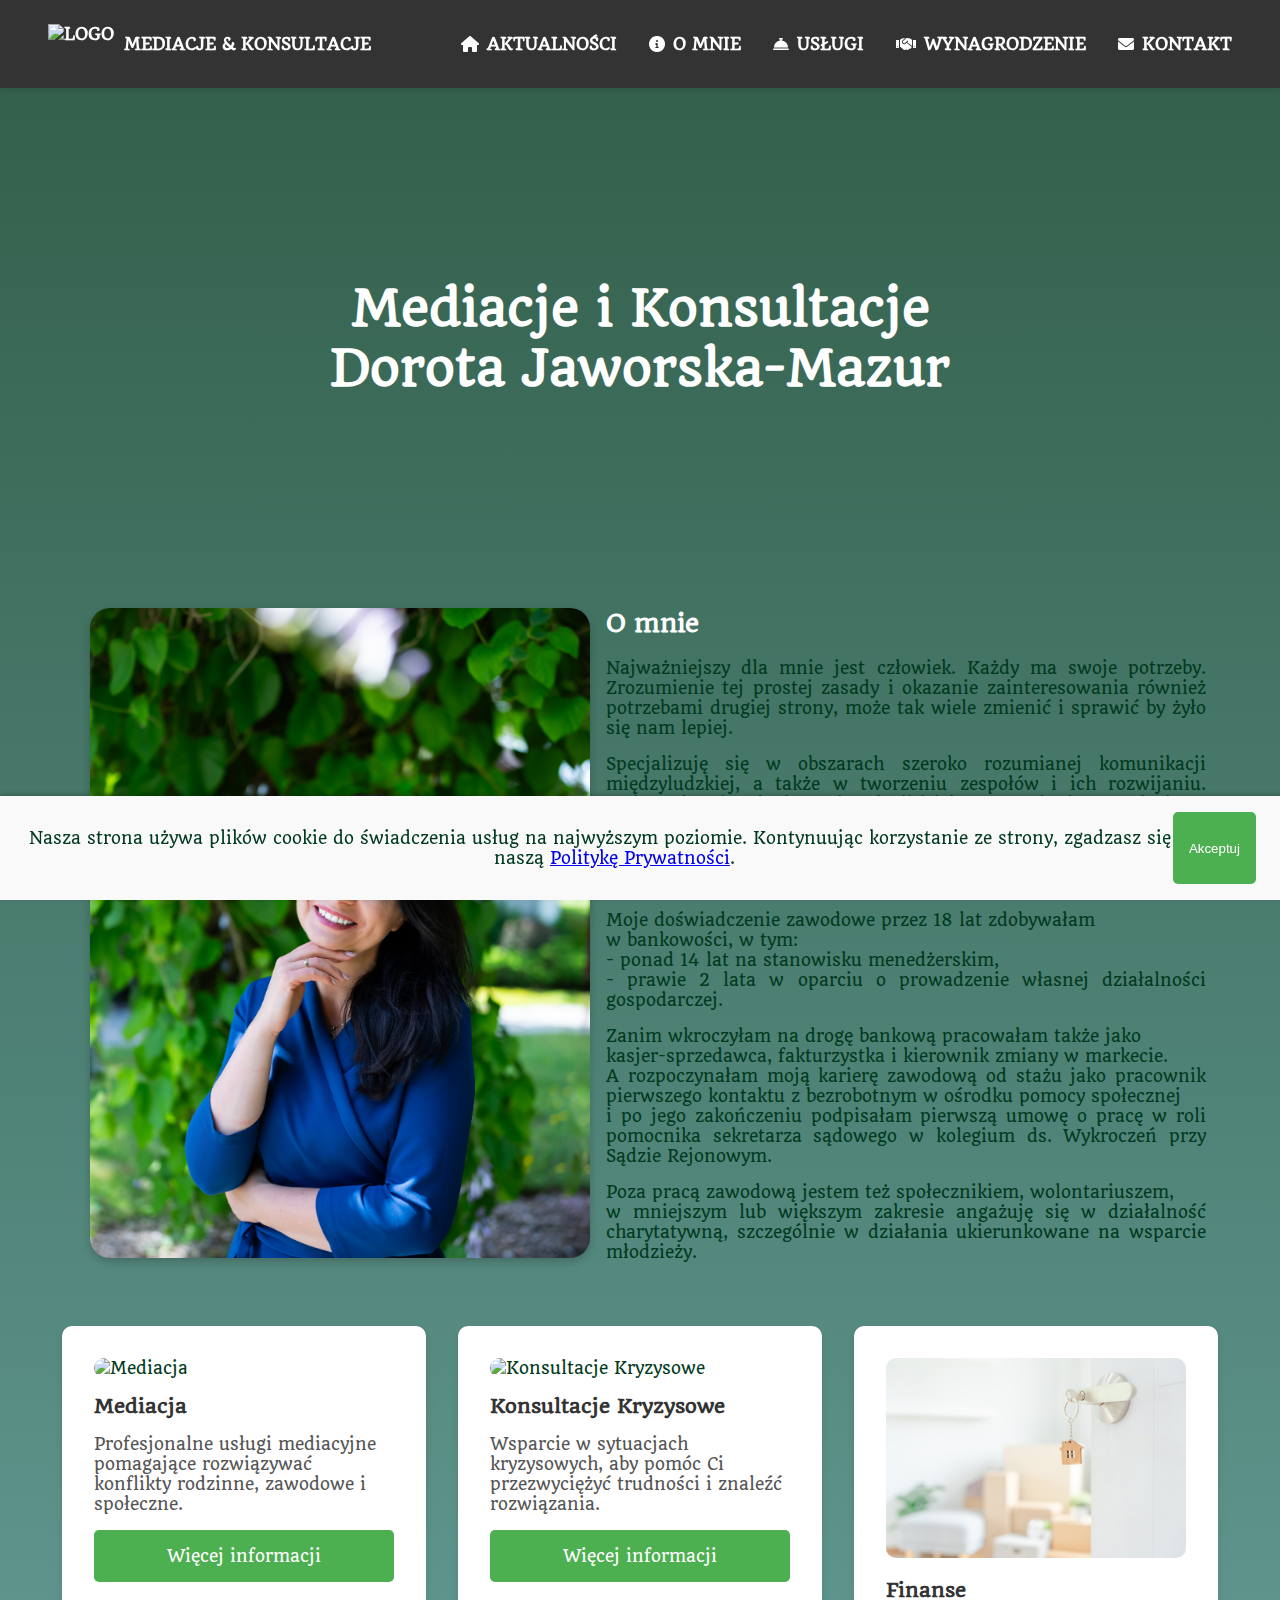
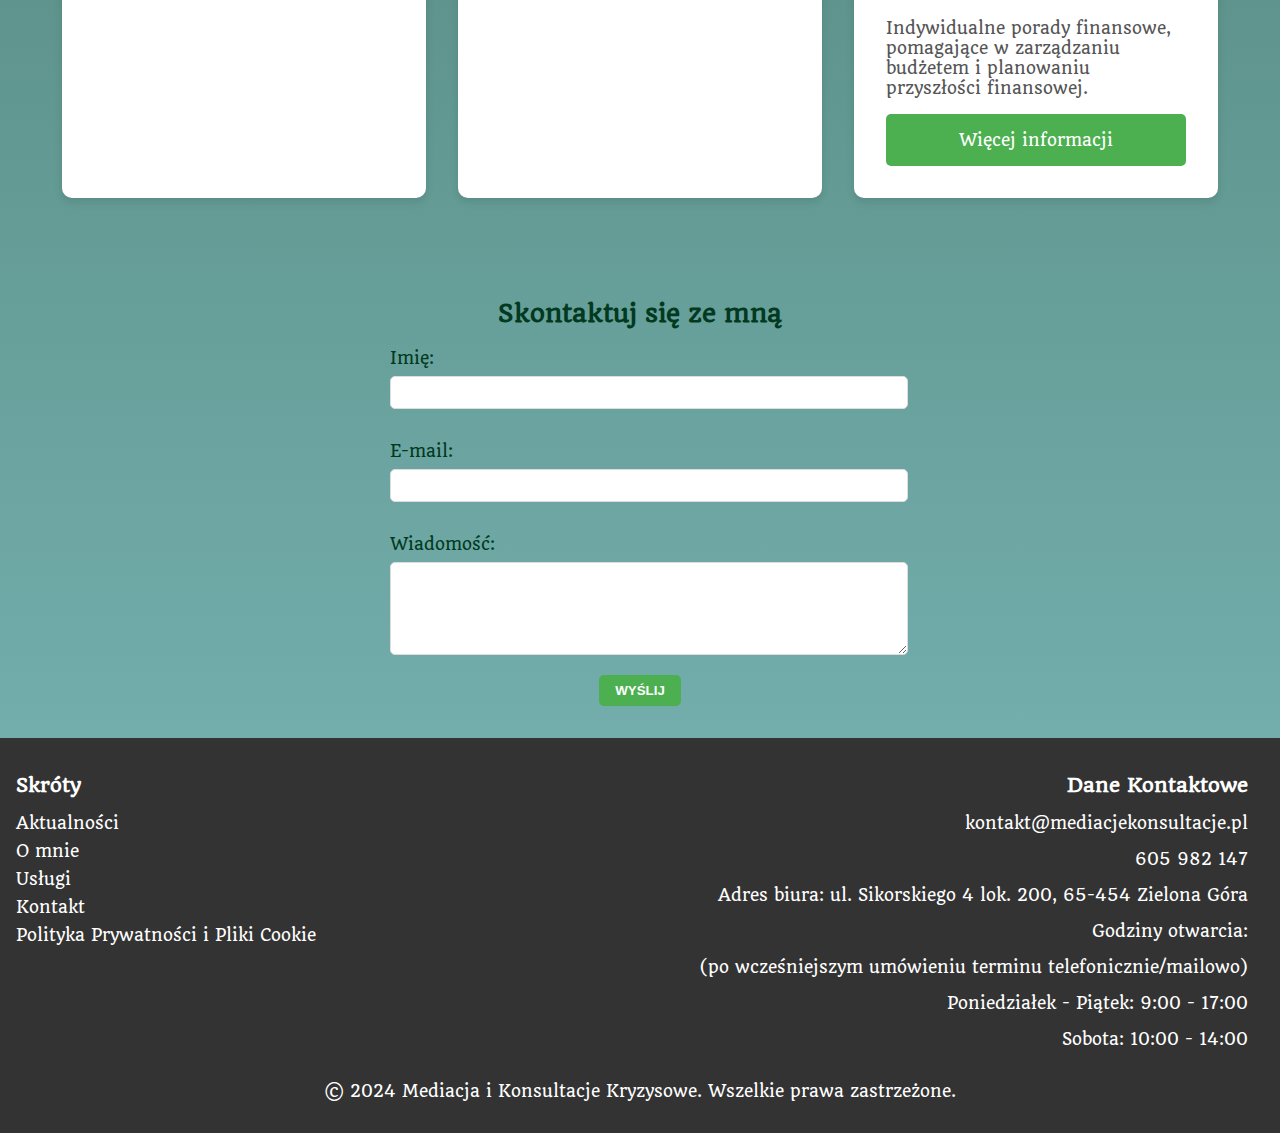
==== commit 3bf02736: "Add files via upload" ====
--- a/Index.html
+++ b/Index.html
@@ -85,13 +85,11 @@
             border-radius: 10px;
             white-space: nowrap;
         }
-
         nav .dropdown:hover .dropdown-content {
             display: flex;
             justify-content: space-around;
             flex-wrap: nowrap;
         }
-
         nav .dropdown-content a {
             display: inline-block;
             padding: 8px 15px; /* Zmniejszone padding */
@@ -511,7 +509,7 @@
         </div>
     </section>
     <section class="content" id="services">
-        <h2 class="section-title">Usługi</h2>
+        <h2 class="section-title"></h2>
         <div class="card">
             <img src="https://images.unsplash.com/photo-1522202176988-66273c2fd55f" alt="Mediacja">
             <h3>Mediacja</h3>
